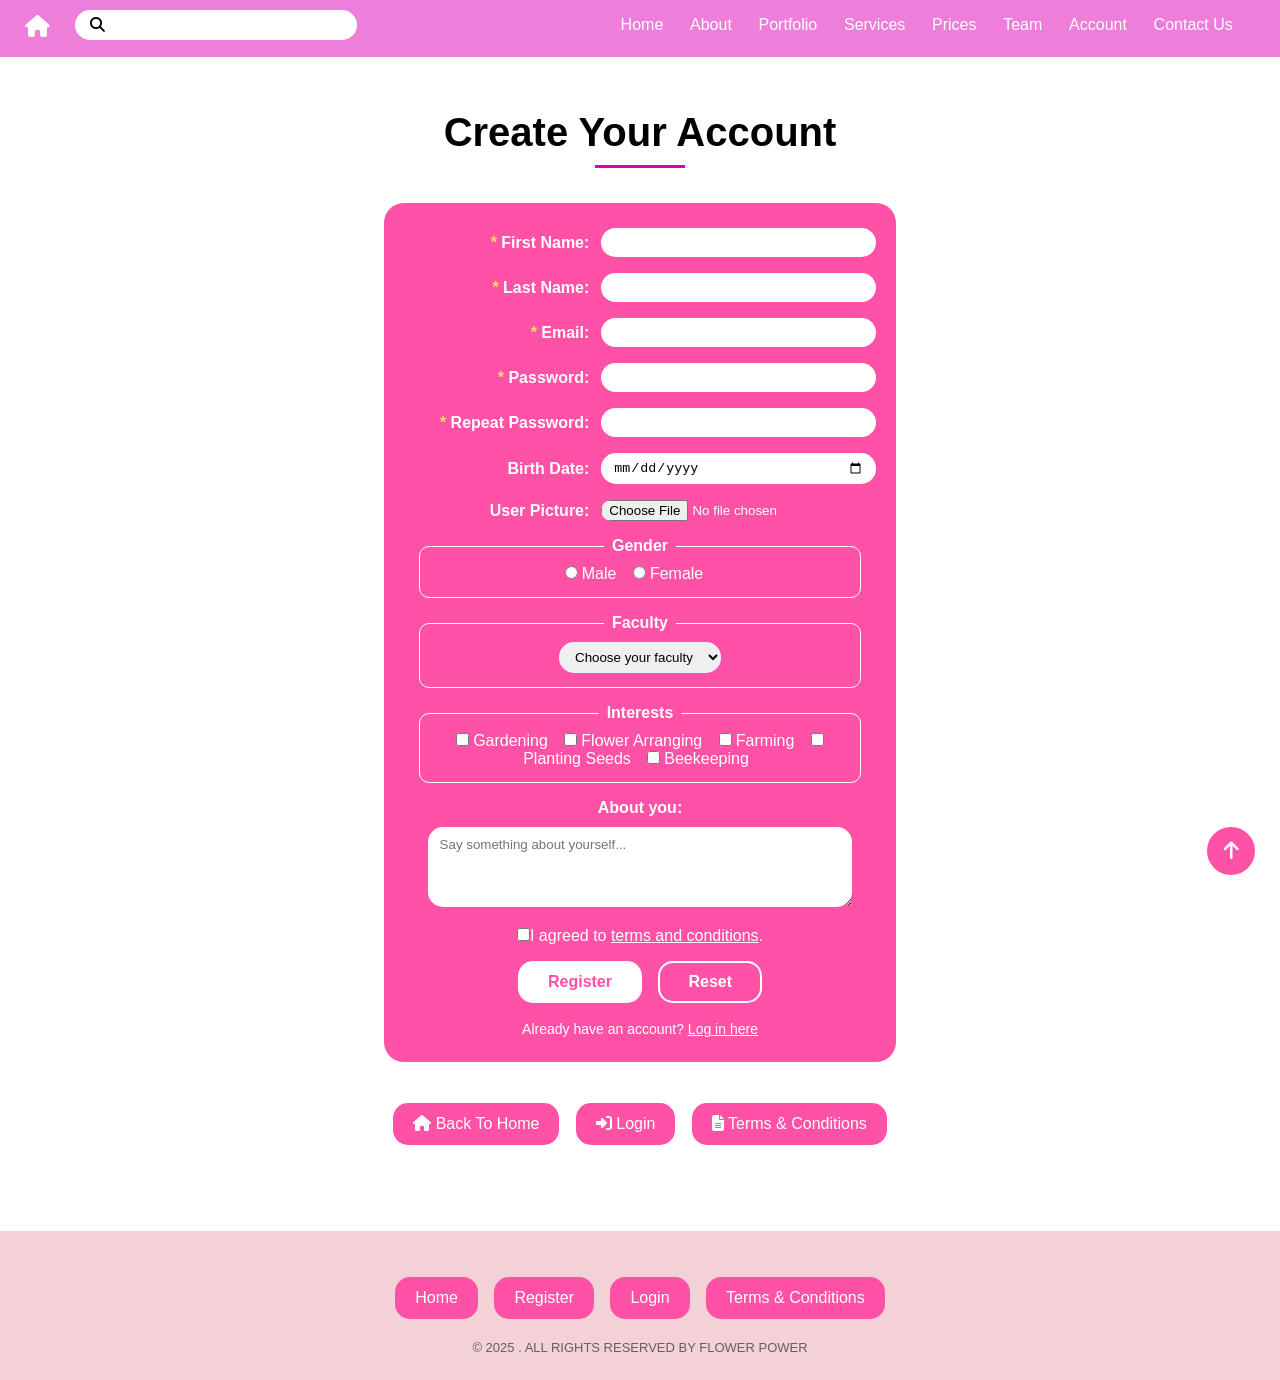
==== Form.html @ 377924e8 "Add files via upload" ====
<!doctype html>
<html lang="en">
  <head>
    <meta charset="UTF-8" />
    <meta name="viewport" content="width=device-width, initial-scale=1" />
    <title>Registration | Flower Power</title>
    <link rel="stylesheet" href="css/style.css" />
    <link rel="stylesheet" href="css/all.css" />
  </head>
  <body>
    <div class="header">
      <a href="index.html#home"><i class="fa-solid fa-house home-icon"></i></a>
      <input type="text" class="search-box" aria-label="search" />
      <i class="fa-solid fa-magnifying-glass search-icon"></i>
      <ul class="links">
        <li><a href="index.html#home">home</a></li>
        <li><a href="index.html#about">about</a></li>
        <li><a href="index.html#featured">portfolio</a></li>
        <li><a href="index.html#offer">services</a></li>
        <li><a href="index.html#pricing">prices</a></li>
        <li><a href="index.html#team">team</a></li>
        <li class="dropdown-point">
          <a href="Form.html">account</a>
          <ul class="dropdown-menu">
            <li><a href="Form.html">register</a></li>
            <li><a href="login.html">login</a></li>
            <li><a href="terms.html">terms &amp; conditions</a></li>
          </ul>
        </li>
        <li><a href="index.html#contact">contact us</a></li>
      </ul>
    </div>
    <div class="page" id="home">
      <div class="page-container">
        <h2 class="title page-title">create your account</h2>
        <p class="underline"></p>
        <form class="reg-form" action="thankyou.html" method="get">
          <input type="hidden" value="30102172402617" name="user-id" />

        <div class="form-row">
          <label for="fname"><span class="required">*</span> First Name:</label>
          <input id="fname" name="fname" type="text" required />
        </div>
        <div class="form-row">
          <label for="lname"><span class="required">*</span> Last Name:</label>
          <input id="lname" name="lname" type="text" required />
        </div>
        <div class="form-row">
          <label for="email"><span class="required">*</span> Email:</label>
          <input id="email" name="email" type="email" required />
        </div>
        <div class="form-row">
          <label for="pass"><span class="required">*</span> Password:</label>
          <input id="pass" name="password" type="password" required />
        </div>
        <div class="form-row">
          <label for="rpass"><span class="required">*</span> Repeat Password:</label>
          <input id="rpass" name="repeat-password" type="password" required />
        </div>
        <div class="form-row">
          <label for="bdate">Birth Date:</label>
          <input id="bdate" name="birth-date" type="date" />
        </div>
        <div class="form-row">
          <label for="pic">User Picture:</label>
          <input id="pic" name="picture" type="file" />
        </div>

          <fieldset>
            <legend>Gender</legend>
            <input type="radio" id="m" name="gender" value="male" /><label for="m">Male</label>
            <input type="radio" id="f" name="gender" value="female" /><label for="f">Female</label>
          </fieldset>

          <fieldset>
            <legend>Faculty</legend>
            <select name="faculty" aria-label="faculty">
              <option value="0" hidden>Choose your faculty</option>
              <option value="1">Roses</option>
              <option value="2">Tulips</option>
              <option value="3">Lilies</option>
              <option value="4">Orchids</option>
              <option value="5">Sunflowers</option>
            </select>
          </fieldset>

          <fieldset>
            <legend>Interests</legend>
            <input id="garden" name="interests" value="gardening" type="checkbox" /><label for="garden">Gardening</label>
            <input id="arr" name="interests" value="flower arranging" type="checkbox" /><label for="arr">Flower Arranging</label>
            <input id="farm" name="interests" value="farming" type="checkbox" /><label for="farm">Farming</label>
            <input id="seeds" name="interests" value="planting seeds" type="checkbox" /><label for="seeds">Planting Seeds</label>
            <input id="bees" name="interests" value="beekeeping" type="checkbox" /><label for="bees">Beekeeping</label>
          </fieldset>

          <label for="ta" class="about-label">About you:</label>
          <textarea name="about" id="ta" placeholder="Say something about yourself..." cols="50" rows="4"></textarea>

          <div class="terms-check">
            <input type="checkbox" id="tc" required /><label for="tc">I agreed to </label><a href="terms.html" target="_blank">terms and conditions</a>.
          </div>

          <div class="form-actions">
            <input type="submit" value="Register" />
            <input type="reset" />
          </div>
          <p class="form-note">Already have an account? <a href="login.html">Log in here</a></p>
        </form>

        <div class="page-nav">
          <a href="index.html" class="btn"><i class="fa-solid fa-house"></i> back to home</a>
          <a href="login.html" class="btn"><i class="fa-solid fa-right-to-bracket"></i> login</a>
          <a href="terms.html" class="btn"><i class="fa-solid fa-file-lines"></i> terms &amp; conditions</a>
        </div>
      </div>
    </div>
    <div class="footer" id="contact">
      <div class="footer-links">
        <a href="index.html" class="btn">home</a>
        <a href="Form.html" class="btn">register</a>
        <a href="login.html" class="btn">login</a>
        <a href="terms.html" class="btn">terms &amp; conditions</a>
      </div>
      <p>&copy; 2025 . all rights reserved by Flower Power</p>
    </div>
    <a href="#home" class="back-to-top" aria-label="Back to top"><i class="fa-solid fa-arrow-up"></i></a>
  </body>
</html>
---- css/style.css ----
html {
  scroll-behavior: smooth;
}

* {
  margin: 0;
  padding: 0;
  box-sizing: border-box;
}

img {
  max-width: 100%;
}

body {
  font-family: "Franklin Gothic Medium", "Arial Narrow", Arial, sans-serif;
}

.header {
  width: 100%;
  min-height: 50px;
  background-color: rgba(220, 0, 183, 0.5);
  position: fixed;
  top: 0;
  left: 0;
  z-index: 25;
  display: flex;
}

.home-icon {
  color: #fff;
  font-size: 22px;
  margin: 15px 25px 20px 25px;
}

.search-box {
  width: 22%;
  height: 30px;
  border-radius: 20px;
  border: 0;
  margin: 10px 0;
  padding-left: 35px;
}

.search-icon {
  position: absolute;
  top: 17px;
  left: 90px;
  font-size: 15px;
}

.search-icon:hover {
  cursor: pointer;
}

.links {
  list-style: none;
  width: 58%;
  margin: 0 25px 0 auto;
  padding: 13px 0 6px 0;
  text-align: right;
}

.links li {
  display: inline-block;
  margin: 0 3% 0 0;
  line-height: 1.5;
}

.links li a {
  color: #fff;
  text-decoration: none;
  text-transform: capitalize;
  position: relative;
  padding-bottom: 7px;
}

.links li a::after {
  position: absolute;
  content: "";
  width: 0;
  height: 2px;
  bottom: 0;
  left: 0;
  background-color: rgb(255, 41, 219);
}

.links li a:hover:after {
  width: 100%;
  transition: 0.5s;
}

.dropdown-point {
  position: relative;
  padding-bottom: 7px;
}

.dropdown-menu {
  position: absolute;
  right: 0;
  width: 175px;
  top: 100%;
  padding: 10px 0;
  background-color: #fff;
  text-align: center;
  border: 1px solid rgb(206, 0, 172);
  border-radius: 10px;
  z-index: 9;
  visibility: hidden;
}

.dropdown-menu li {
  display: block;
  margin: 20px 0;
}

.dropdown-menu li a {
  color: rgb(220, 0, 183);
}

.dropdown-point:hover .dropdown-menu {
  visibility: visible;
}

/* header [finished successfully] */

.home {
  background-image: url(../Assets/spring-hero-background-with-flowers.webp);
  width: 100%;
  min-height: 100vh;
  background-size: cover;
  position: relative;
}

.home-overlay {
  position: absolute;
  width: 100%;
  height: 100%;
  background-color: rgba(0, 0, 0, 0.5);
}

.home-content {
  width: 70%;
  min-width: 300px;
  margin: 0 auto;
  padding: 30vh 0 20vh 0;
  color: #fff;
  text-align: center;
  position: relative;
}

.home-title {
  text-transform: uppercase;
  font-size: 65px;
}

.home-p {
  color: rgb(200, 199, 199);
  font-size: 15px;
  letter-spacing: 2px;
  padding: 12px 0px;
}

.home-btn {
  display: inline-block;
  text-decoration: none;
  font-size: 18px;
  text-transform: capitalize;
  border: 0;
  border-radius: 15px;
  padding: 16px 14px;
  margin: 5px;
}

.home-btn1 {
  background-color: #efefef;
  color: #000;
}

.home-btn2 {
  background-color: rgb(220, 0, 183);
  color: #fff;
}

.home-btn:hover {
  opacity: 0.4;
  cursor: pointer;
}

/* home [finished successfully] */

.welcome {
  width: 100%;
  position: relative;
}

.welcome-container {
  width: 80%;
  min-width: 280px;
  margin: auto;
}

.welcome-parent {
  padding: 80px 0 60px 0;
  text-align: center;
}

.title {
  font-size: 40px;
  text-align: center;
  text-transform: capitalize;
}

.underline {
  width: 90px;
  height: 3px;
  background-color: rgb(220, 0, 183);
  margin: auto;
  margin-top: 10px;
}

.welcome-div {
  display: inline-block;
  vertical-align: top;
  width: 26%;
  min-width: 220px;
  min-height: 220px;
  border: 1px solid rgb(206, 0, 172);
  border-radius: 10px;
  margin: 60px 3% 0 3%;
  padding-bottom: 5px;
  text-align: center;
  position: relative;
}

.welcome-div-icon {
  padding-top: 20px;
  color: rgb(255, 0, 212);
  font-size: 30px;
}

.welcome-div-title {
  text-transform: capitalize;
  padding: 22px 0;
}

.welcome-div-p {
  color: rgb(109, 109, 109);
  padding: 0 15px;
}

.welcome-div-link {
  text-decoration: none;
  text-transform: capitalize;
  color: rgb(230, 0, 192);
  padding: 22px 0;
  display: block;
}

.welcome-div:after {
  position: absolute;
  content: "";
  width: 0;
  height: 0;
  top: 0;
  left: 0;
  background-color: rgb(255, 136, 233);
  opacity: 0;
  border-radius: 10px;
  z-index: -9;
}

.welcome-div:hover::after {
  width: 100%;
  height: 100%;
  opacity: 0.7;
  transition: 0.5s;
}

.welcome-div:hover .welcome-div-icon {
  color: rgb(205, 0, 119);
}

.welcome-div:hover .welcome-div-title {
  color: #fff;
}

.welcome-div:hover .welcome-div-p {
  color: black;
}

/* welcome [finished successfully] */

.featured {
  width: 100%;
  background-color: rgb(250, 230, 233);
}

.featured-div {
  padding: 80px 0 60px 0;
}

.featured-container {
  width: 65%;
  min-width: 260px;
  margin: auto;
  text-align: center;
}

.featured-container1 {
  margin-top: 50px;
}

.featured-container2 {
  margin-top: 30px;
}

.featured-img-container {
  display: inline-block;
  vertical-align: top;
  width: 28%;
  min-width: 200px;
  margin: 0 1.5% 20px 1.5%;
  position: relative;
}

.featured-img {
  display: block;
  width: 100%;
  height: auto;
}

.featured-img-overlay {
  width: 100%;
  height: 100%;
  top: 0;
  left: 0;
  background-color: rgba(0, 0, 0, 0.5);
  position: absolute;
  text-align: center;
  visibility: hidden;
  transition: 0.1s;
  z-index: 3;
}

.featured-img-container:hover .featured-img-overlay {
  visibility: visible;
}

.featured-cat {
  font-size: 30px;
  text-transform: uppercase;
  padding: 30px 0 20px 0;
  color: rgb(194, 185, 185);
}

.featured-p {
  color: #fff;
}

.featured-icon1,
.featured-icon2 {
  font-size: 20px;
  background-color: #fff;
  margin-top: 30px;
  padding: 6px 10px 4px 10px;
  border-radius: 6px;
  display: inline-block;
}
.featured-icons a {
  color: rgb(136, 133, 133);
}

/* featured [finished successfully] */

.offer {
  width: 100%;
}

.offer-main {
  padding: 80px 0;
}

.offer-container {
  width: 78%;
  min-width: 290px;
  margin: auto;
}

.offer-parent {
  text-align: center;
}

.offer-container1 {
  margin-top: 20px;
}

.offer-container2 {
  margin-top: 30px;
}

.offer-div {
  display: inline-block;
  vertical-align: top;
  width: 29%;
  min-width: 250px;
  min-height: 200px;
  border: 1px solid rgb(206, 0, 172);
  border-radius: 10px;
  margin: 25px 1.5% 0px 1.5%;
  padding-bottom: 15px;
  text-align: left;
  position: relative;
  overflow: hidden;
}

.offer-div > a {
  float: left;
  width: 18%;
}

.offer-div-icon {
  padding: 20px 0 0 10px;
  color: rgb(255, 0, 212);
  font-size: 30px;
}

.offer-div-icon6 {
  margin-left: -4px;
}

.offer-details {
  width: 80%;
  float: right;
  margin-right: 2%;
}

.offer-div-title {
  text-transform: capitalize;
  display: inline-block;
  padding-top: 20px;
}

.offer-div-p {
  padding-top: 10px;
  padding-right: 10px;
  color: rgb(109, 109, 109);
}

.offer-div:after {
  position: absolute;
  content: "";
  width: 0;
  height: 0;
  top: 0;
  left: 0;
  background-color: rgb(255, 145, 235);
  opacity: 0;
  border-radius: 10px;
  z-index: -9;
}

.offer-div:hover::after {
  width: 100%;
  height: 100%;
  opacity: 0.7;
  transition: 0.5s;
}

.offer-div:hover .offer-div-icon {
  color: rgb(205, 0, 119);
}

.offer-div:hover .offer-div-title {
  color: rgb(214, 0, 150);
}

.offer-div:hover .offer-div-p {
  color: black;
}

/* offer [finished successfully] */

.choose {
  width: 100%;
  padding-bottom: 60px;
}

.choose-container {
  width: 70%;
  min-width: 280px;
  margin: auto;
}

.choose-div {
  padding-top: 40px;
  width: 49%;
  min-width: 260px;
  display: inline-block;
  vertical-align: top;
}

.choose-div-p1,
.choose-div-p2 {
  color: rgb(168, 164, 164);
}

.choose-title {
  text-align: left;
}

.choose-underline {
  margin-left: 90px;
}

.choose-div-p1 {
  padding-top: 40px;
}

.choose-div-p2 {
  padding-bottom: 40px;
}

.tick-icon {
  color: rgb(255, 0, 212);
  padding-right: 8px;
}

.advantages li {
  list-style: none;
  padding-bottom: 35px;
  color: rgb(132, 129, 132);
}

.choose-image {
  display: block;
  margin: 0 auto;
  max-width: 100%;
  height: auto;
}

.switch-parent {
  width: 100%;
  overflow: auto;
}

.switch-container-div {
  width: 81px;
  margin: auto;
}

.switch {
  width: 15px;
  height: 15px;
  border-radius: 50%;
  background-color: rgb(172, 172, 176);
  float: right;
  margin-top: 10px;
}

.switch1 {
  margin-right: 3px;
}

.switch2 {
  margin: 10px 15px 0 15px;
}

.switch3 {
  background-color: rgb(255, 89, 224);
}

.switch1:hover,
.switch2:hover {
  background-color: rgb(255, 89, 224);
  transition: 0.1s;
}

.switch-container-div:hover .switch3 {
  background-color: rgb(172, 172, 176);
}

.switch-parent .switch3:hover {
  background-color: rgb(255, 89, 224);
}

/* choose [finished successfully] */

.achievements {
  width: 100%;
  position: relative;
}

.achievements-image {
  width: 100%;
  background-image: url(../Assets/flower\ background.jpg);
  background-size: cover;
  background-attachment: fixed;
  position: relative;
}

.achievements-overlay {
  position: relative;
  width: 100%;
  padding: 90px 0;
  background-color: rgba(0, 0, 0, 0.5);
}

.achievements-container {
  width: 80%;
  min-width: 280px;
  margin: auto;
  text-align: center;
  position: relative;
}

.achievement {
  display: inline-block;
  vertical-align: top;
  width: 24%;
  min-width: 130px;
  padding: 10px 0;
  text-align: center;
  color: #fff;
}

.achievement-icon {
  font-size: 40px;
  color: rgb(255, 89, 224);
  padding-bottom: 15px;
}

.achievement-number {
  font-size: 18px;
}

/* achievements [finished successfully] */

.pricing {
  width: 75%;
  min-width: 260px;
  margin: auto;
  padding: 80px 0 60px 0;
}

.pricing-parent {
  text-align: center;
}

.pricing-div {
  display: inline-block;
  vertical-align: top;
  width: 28%;
  min-width: 230px;
  min-height: 380px;
  border: 1px solid rgb(206, 0, 172);
  border-radius: 10px;
  margin: 40px 2% 0 2%;
  padding-bottom: 25px;
  text-align: center;
  position: relative;
}

.pricing-div-title {
  text-transform: uppercase;
  font-size: 16px;
  padding: 35px 0 20px 0;
}

.price-circle {
  width: 100px;
  height: 100px;
  border-radius: 50%;
  border: 2px solid rgb(255, 89, 224);
  margin: auto;
  position: relative;
}

.price-centering {
  width: 100%;
  display: inline;
  position: absolute;
  top: 50%;
  left: 50%;
  transform: translate(-50%, -50%);
}

.price-circle h2 {
  font-size: 35px;
}

.price-circle p {
  font-size: 14px;
  text-transform: uppercase;
}

.pricing-div-p {
  text-transform: capitalize;
}

.pricing-div-p1 {
  padding: 30px 0 20px 0;
}

.pricing-div-p3 {
  padding: 20px 0;
}

.purchase-btn {
  text-decoration: none;
  text-transform: capitalize;
  border: 1px solid rgb(214, 0, 150);
  padding: 5px 37px;
  border-radius: 10px;
  margin: auto;
  cursor: pointer;
  margin-top: 5px;
}

.pricing-div:after {
  position: absolute;
  content: "";
  width: 100%;
  height: 0;
  top: 0;
  left: 0;
  background-color: rgb(255, 145, 235);
  opacity: 0.5;
  transition: 0.5s;
  border-radius: 10px;
  z-index: -9;
}

.pricing-div:hover::after {
  width: 100%;
  height: 100%;
  opacity: 0.7;
  transition: 0.5s;
}

.pricing-div:hover .pricing-div-title {
  color: rgb(214, 0, 150);
}

.pricing-div:hover .price-circle {
  border: 2px solid rgb(214, 0, 150);
}

/* pricing [finished successfully] */

.about {
  width: 100%;
  position: relative;
}

.about-image {
  width: 100%;
  background-image: url(../Assets/flower\ background2.jpg);
  background-size: cover;
  background-attachment: fixed;
  position: relative;
}

.about-overlay {
  position: relative;
  width: 100%;
  padding: 80px 0;
  background-color: rgba(0, 0, 0, 0.5);
}

.about-container {
  width: 70%;
  min-width: 280px;
  margin: auto;
  position: relative;
}

.about-member {
  display: inline-block;
  vertical-align: top;
  width: 44%;
  min-width: 260px;
  margin: 15px 2.5%;
  overflow: hidden;
}

.about-member img {
  border-radius: 50%;
  float: left;
}

.about-name,
.about-position {
  text-transform: capitalize;
  margin-left: 100px;
}

.about-name {
  font-size: 30px;
  margin-top: 10px;
  color: #fff;
}

.about-position {
  font-size: 20px;
  margin-top: 5px;
  color: rgb(252, 138, 216);
}

.about-details {
  color: #fff;
  margin-top: 20px;
  line-height: 1.3;
}

/* about [finished successfully] */

.team {
  width: 100%;
  padding: 80px 0 40px 0;
}

.team-container {
  width: 80%;
  min-width: 270px;
  margin: auto;
}

.team-parent {
  padding-top: 50px;
  text-align: center;
}

.team-item {
  display: inline-block;
  vertical-align: top;
  width: 28%;
  min-width: 240px;
  margin: 0 2% 20px 2%;
  background-color: rgb(250, 230, 233);
  text-align: center;
  padding: 18px 14px;
  border-radius: 10px;
  position: relative;
}

.team-img {
  width: 86%;
  margin: auto;
  position: relative;
}

.team-img img {
  display: block;
  width: 100%;
  height: auto;
}

.team-name {
  text-transform: capitalize;
  padding-top: 15px;
}

.team-position {
  text-transform: uppercase;
  padding-top: 20px;
  color: rgb(89, 86, 86);
}

.team-icons {
  position: absolute;
  width: 100%;
  height: 100%;
  top: 0;
  left: 0;
  background-color: rgba(0, 0, 0, 0.5);
  visibility: hidden;
}

.team-icons a {
  display: block;
  width: 40px;
  height: 40px;
  margin-left: auto;
  color: #fff;
  background-color: rgba(250, 151, 220, 0.4);
}

.team-icons a i {
  line-height: 40px;
}

.team-item:hover .team-icons {
  visibility: visible;
  z-index: 6;
}

.team-item:hover .team-icons {
  background-color: rgba(255, 145, 235, 0.4);
}

.team-item::after {
  position: absolute;
  content: "";
  width: 100%;
  height: 0;
  top: 0;
  left: 0;
  background-color: rgba(255, 145, 235, 0.6);
  opacity: 0.5;
  transition: 0.5s;
  border-radius: 10px;
  z-index: 5;
}

.team-item:hover::after {
  width: 100%;
  height: 100%;
  opacity: 0.5;
  transition: 0.5s;
}

.team-item:hover .team-name {
  color: rgb(236, 46, 176);
}

.team-item:hover .team-position {
  color: rgb(204, 15, 144);
}

/* team [finished successfully] */

.news {
  width: 80%;
  min-width: 280px;
  margin: auto;
  padding: 60px 0 40px 0;
}

.news-parent {
  text-align: center;
}

.news-div {
  display: inline-block;
  vertical-align: top;
  width: 28%;
  min-width: 250px;
  min-height: 420px;
  border: 1px solid rgb(206, 0, 172);
  border-radius: 10px;
  margin: 40px 2% 0 2%;
  text-align: center;
  position: relative;
  padding: 20px 10px 0 10px;
}

.news-div img {
  width: 85%;
  min-height: 200px;
  border-radius: 15px;
}

.news-details {
  padding: 20px 0;
  margin: auto;
  text-align: center;
}

.news-details span,
.news-details h2 {
  text-transform: capitalize;
}

.news-span1,
.news-span2 {
  margin-right: 15px;
}

.news-icon {
  color: rgb(255, 70, 224);
}

.news-details a {
  text-decoration: none;
}

.news-details h2 {
  font-size: 18px;
  padding: 15px 0 20px 0;
}

.news-details p {
  padding: 0 3px 20px 3px;
  color: rgb(92, 88, 92);
}

.news-more {
  text-decoration: none;
  color: rgb(233, 56, 177);
}

.news-div:after {
  position: absolute;
  content: "";
  width: 100%;
  height: 0;
  top: 0;
  left: 0;
  background-color: rgb(255, 145, 235);
  opacity: 0.5;
  transition: 0.5s;
  border-radius: 10px;
  z-index: -9;
}

.news-div:hover::after {
  width: 100%;
  height: 100%;
  opacity: 0.5;
  transition: 0.5s;
}

.news-div:hover .news-details h2 {
  color: rgb(184, 7, 131);
}

.news-div:hover .news-details span {
  color: rgb(214, 0, 150);
}

.news-div:hover .news-details p {
  color: rgb(214, 0, 150);
}

/* news [finished successfully] */

.footer {
  width: 100%;
  background-color: rgb(243, 209, 214);
  padding: 40px 10px 25px 10px;
  margin-top: 30px;
  text-align: center;
}

.footer img {
  height: auto;
  border-radius: 10px;
  margin-bottom: 22px;
}

.footer-icons ul {
  list-style: none;
}

.footer-icons ul a li {
  width: 55px;
  height: 55px;
  border-radius: 50%;
  font-size: 30px;
  background-color: rgb(248, 152, 198);
  display: inline-block;
  padding-top: 12px;
  margin-bottom: 10px;
  position: relative;
}

.footer-icons ul a {
  color: #fff;
  text-decoration: none;
}

.footer p {
  font-size: 13px;
  text-transform: uppercase;
  color: rgb(98, 96, 98);
  margin-top: 12px;
}

.footer-icons ul a li:hover {
  background-color: rgb(255, 81, 165);
  transition: 0.5s;
}

/* footer [finished successfully] */

/* ---------- shared buttons ---------- */

.btn {
  display: inline-block;
  background-color: rgb(255, 81, 165);
  color: #fff;
  text-decoration: none;
  text-transform: capitalize;
  font-size: 16px;
  border: 0;
  border-radius: 15px;
  padding: 12px 20px;
  margin: 6px;
  cursor: pointer;
}

.btn:hover {
  opacity: 0.6;
  transition: 0.3s;
}

/* ---------- compare table ---------- */

.compare {
  width: 100%;
  background-color: rgb(250, 230, 233);
  padding: 80px 0 60px 0;
}

.compare-parent {
  width: 75%;
  min-width: 280px;
  margin: auto;
  text-align: center;
}

.table-scroll {
  overflow: auto;
  margin-top: 40px;
}

.compare-table {
  width: 100%;
  min-width: 560px;
  background-color: #fff;
  border-collapse: collapse;
  text-align: center;
}

.compare-table caption {
  caption-side: top;
  padding-bottom: 15px;
  color: rgb(109, 109, 109);
  font-size: 18px;
}

.compare-table th,
.compare-table td {
  border: 1px solid rgb(240, 70, 150);
  padding: 14px 10px;
}

.compare-table thead th,
.compare-table tfoot th,
.compare-table tfoot td {
  background-color: rgb(255, 81, 165);
  color: #fff;
  text-transform: uppercase;
}

.compare-table tbody th {
  background-color: rgb(255, 190, 220);
  text-transform: capitalize;
}

.compare-table tbody td:first-of-type {
  text-align: left;
  text-transform: capitalize;
}

.compare-table tbody tr:hover td {
  background-color: rgb(250, 230, 233);
}

.compare-table tfoot td {
  font-size: 22px;
}

.yes {
  color: rgb(0, 150, 60);
}

.no {
  color: rgb(170, 170, 170);
}

.compare-btn {
  margin-top: 30px;
}

/* ---------- inner pages (form, login, terms, thank you) ---------- */

.page {
  min-height: 100vh;
  padding: 110px 0 50px 0;
}

.page-container {
  width: 80%;
  min-width: 300px;
  margin: auto;
}

.page-nav {
  margin-top: 35px;
  text-align: center;
}

/* ---------- registration / login form ---------- */

.reg-form {
  width: 50%;
  min-width: 320px;
  background-color: rgb(255, 81, 165);
  color: #fff;
  margin: 35px auto 0 auto;
  padding: 25px 20px;
  border-radius: 20px;
  text-align: center;
}

.form-row {
  display: flex;
  flex-wrap: wrap;
  align-items: center;
  margin-bottom: 16px;
  text-align: left;
}

.form-row label {
  flex: 1 1 150px;
  padding-right: 12px;
  text-align: right;
  font-weight: bold;
}

.form-row input {
  flex: 2 1 180px;
  max-width: 100%;
  padding: 7px 12px;
  border: 0;
  border-radius: 15px;
  background-color: #fff;
}

.form-row input[type="file"] {
  color: #fff;
  background-color: transparent;
  padding: 0;
}

.required {
  color: rgb(255, 224, 102);
  font-weight: bold;
}

.reg-form fieldset {
  margin: 0 15px 16px 15px;
  padding: 10px 12px 14px 12px;
  border: 1px solid #fff;
  border-radius: 10px;
}

.reg-form legend {
  padding: 0 8px;
  font-weight: bold;
}

.reg-form fieldset label {
  margin: 0 12px 0 4px;
}

.reg-form select {
  padding: 7px 12px;
  border: 0;
  border-radius: 15px;
}

.about-label {
  display: block;
  margin-bottom: 10px;
  font-weight: bold;
}

.reg-form textarea {
  width: 90%;
  padding: 10px 12px;
  border: 0;
  border-radius: 15px;
  resize: vertical;
  font-family: inherit;
}

.terms-check {
  margin: 16px 0;
}

.reg-form a {
  color: #fff;
}

.form-actions {
  margin-top: 8px;
}

.form-actions input {
  font-size: 16px;
  font-weight: bold;
  border-radius: 15px;
  padding: 10px 28px;
  margin: 0 6px;
  cursor: pointer;
}

.form-actions input[type="submit"] {
  background-color: #fff;
  color: rgb(255, 81, 165);
  border: 2px solid #fff;
}

.form-actions input[type="reset"] {
  background-color: transparent;
  color: #fff;
  border: 2px solid #fff;
}

.form-actions input:hover {
  opacity: 0.6;
  transition: 0.3s;
}

.form-note {
  margin-top: 18px;
  font-size: 14px;
}

/* ---------- terms and conditions ---------- */

.terms {
  max-width: 900px;
}

.terms-date {
  margin-top: 20px;
  text-align: center;
  color: rgb(109, 109, 109);
}

.toc {
  margin: 25px 0 35px 0;
  text-align: center;
}

.toc-btn {
  font-size: 14px;
  padding: 8px 14px;
  text-transform: none;
}

.terms-section {
  border-left: 4px solid rgb(255, 81, 165);
  background-color: rgb(250, 230, 233);
  border-radius: 10px;
  margin-bottom: 20px;
  padding: 18px 22px;
}

.terms-section h3 {
  color: rgb(200, 30, 115);
  margin-bottom: 10px;
}

.terms-section p {
  color: rgb(70, 68, 70);
  line-height: 1.6;
}

/* ---------- thank you ---------- */

.thanks {
  text-align: center;
  padding-top: 40px;
}

.thanks-icon {
  font-size: 60px;
  color: rgb(255, 81, 165);
  margin-bottom: 20px;
}

.thanks-p {
  margin-top: 25px;
  color: rgb(109, 109, 109);
}

/* ---------- footer links + back to top ---------- */

.footer-links {
  margin-bottom: 15px;
}

.back-to-top {
  display: flex;
  align-items: center;
  justify-content: center;
  text-decoration: none;
  position: fixed;
  right: 25px;
  bottom: 25px;
  width: 48px;
  height: 48px;
  border: 0;
  border-radius: 50%;
  background-color: rgb(255, 81, 165);
  color: #fff;
  font-size: 20px;
  cursor: pointer;
  z-index: 30;
  transition: 0.4s;
}

.back-to-top:hover {
  background-color: rgb(255, 125, 190);
}
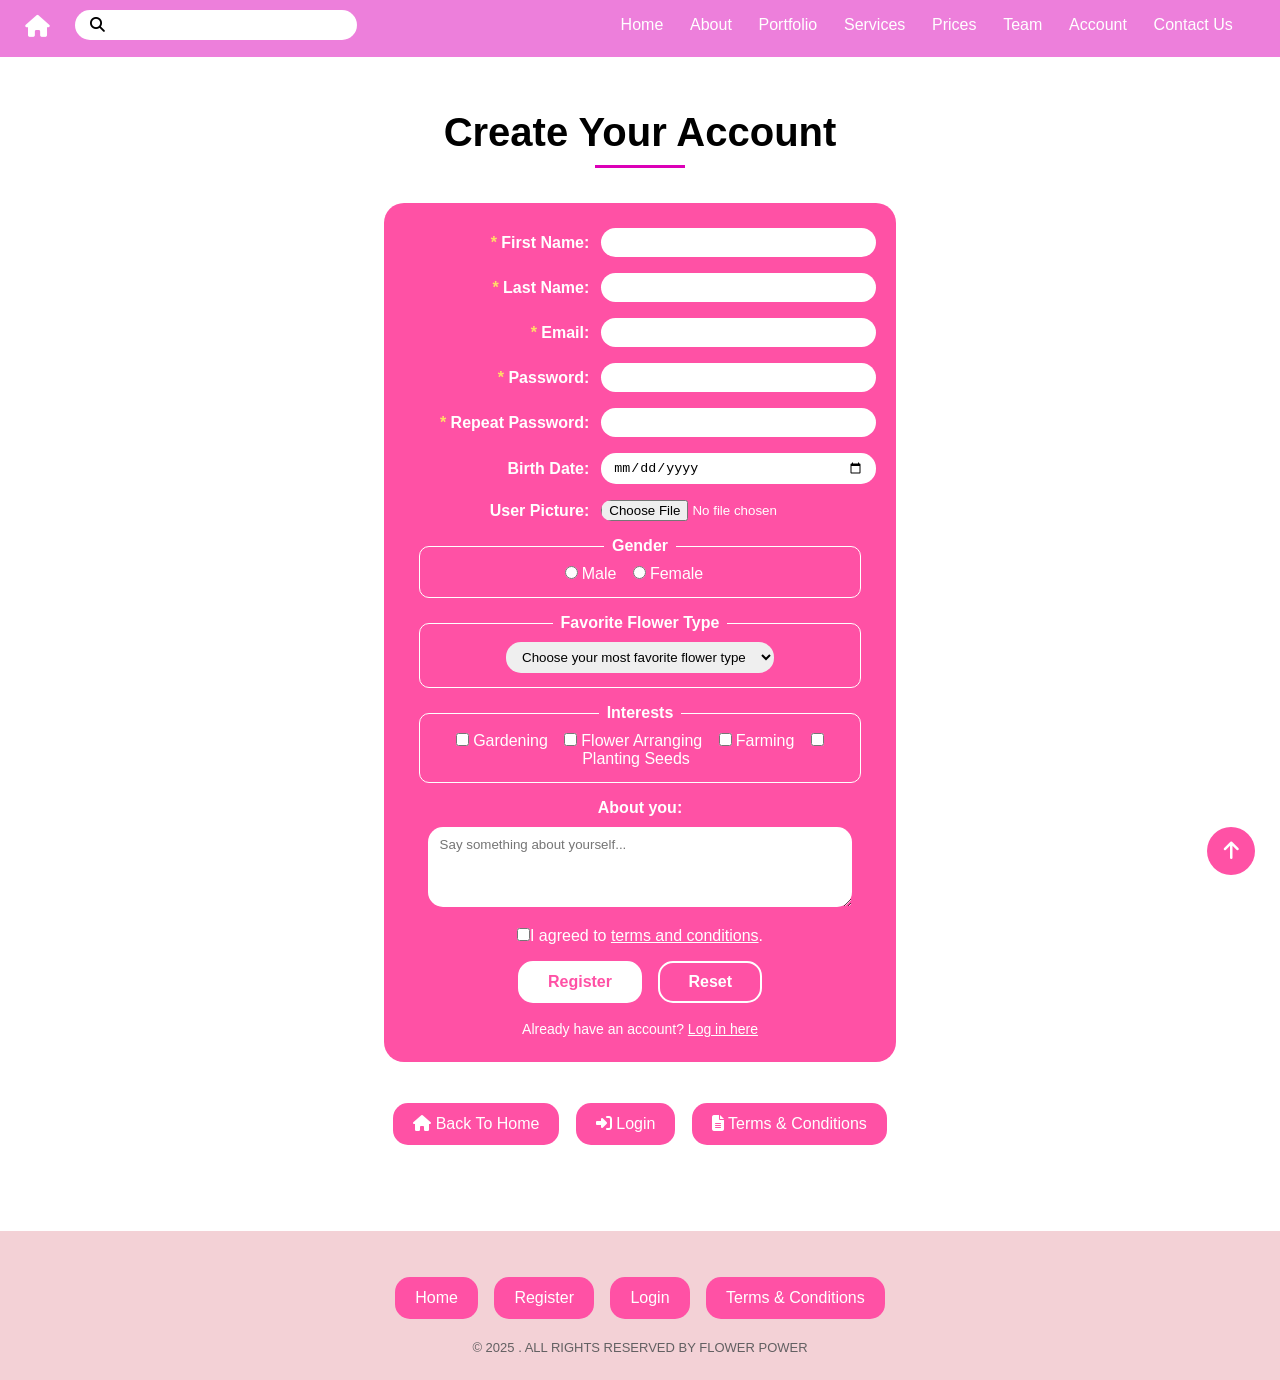
==== commit 9b0a7065: "Add files via upload" ====
--- a/Form.html
+++ b/Form.html
@@ -37,45 +37,57 @@
         <form class="reg-form" action="thankyou.html" method="get">
           <input type="hidden" value="30102172402617" name="user-id" />
 
-        <div class="form-row">
-          <label for="fname"><span class="required">*</span> First Name:</label>
-          <input id="fname" name="fname" type="text" required />
-        </div>
-        <div class="form-row">
-          <label for="lname"><span class="required">*</span> Last Name:</label>
-          <input id="lname" name="lname" type="text" required />
-        </div>
-        <div class="form-row">
-          <label for="email"><span class="required">*</span> Email:</label>
-          <input id="email" name="email" type="email" required />
-        </div>
-        <div class="form-row">
-          <label for="pass"><span class="required">*</span> Password:</label>
-          <input id="pass" name="password" type="password" required />
-        </div>
-        <div class="form-row">
-          <label for="rpass"><span class="required">*</span> Repeat Password:</label>
-          <input id="rpass" name="repeat-password" type="password" required />
-        </div>
-        <div class="form-row">
-          <label for="bdate">Birth Date:</label>
-          <input id="bdate" name="birth-date" type="date" />
-        </div>
-        <div class="form-row">
-          <label for="pic">User Picture:</label>
-          <input id="pic" name="picture" type="file" />
-        </div>
+          <div class="form-row">
+            <label for="fname"
+              ><span class="required">*</span> First Name:</label
+            >
+            <input id="fname" name="fname" type="text" required />
+          </div>
+          <div class="form-row">
+            <label for="lname"
+              ><span class="required">*</span> Last Name:</label
+            >
+            <input id="lname" name="lname" type="text" required />
+          </div>
+          <div class="form-row">
+            <label for="email"><span class="required">*</span> Email:</label>
+            <input id="email" name="email" type="email" required />
+          </div>
+          <div class="form-row">
+            <label for="pass"><span class="required">*</span> Password:</label>
+            <input id="pass" name="password" type="password" required />
+          </div>
+          <div class="form-row">
+            <label for="rpass"
+              ><span class="required">*</span> Repeat Password:</label
+            >
+            <input id="rpass" name="repeat-password" type="password" required />
+          </div>
+          <div class="form-row">
+            <label for="bdate">Birth Date:</label>
+            <input id="bdate" name="birth-date" type="date" />
+          </div>
+          <div class="form-row">
+            <label for="pic">User Picture:</label>
+            <input id="pic" name="picture" type="file" />
+          </div>
 
           <fieldset>
             <legend>Gender</legend>
-            <input type="radio" id="m" name="gender" value="male" /><label for="m">Male</label>
-            <input type="radio" id="f" name="gender" value="female" /><label for="f">Female</label>
+            <input type="radio" id="m" name="gender" value="male" /><label
+              for="m"
+              >Male</label
+            >
+            <input type="radio" id="f" name="gender" value="female" /><label
+              for="f"
+              >Female</label
+            >
           </fieldset>
 
           <fieldset>
-            <legend>Faculty</legend>
+            <legend>Favorite Flower Type</legend>
             <select name="faculty" aria-label="faculty">
-              <option value="0" hidden>Choose your faculty</option>
+              <option value="0" hidden>Choose your most favorite flower type</option>
               <option value="1">Roses</option>
               <option value="2">Tulips</option>
               <option value="3">Lilies</option>
@@ -86,31 +98,66 @@
 
           <fieldset>
             <legend>Interests</legend>
-            <input id="garden" name="interests" value="gardening" type="checkbox" /><label for="garden">Gardening</label>
-            <input id="arr" name="interests" value="flower arranging" type="checkbox" /><label for="arr">Flower Arranging</label>
-            <input id="farm" name="interests" value="farming" type="checkbox" /><label for="farm">Farming</label>
-            <input id="seeds" name="interests" value="planting seeds" type="checkbox" /><label for="seeds">Planting Seeds</label>
-            <input id="bees" name="interests" value="beekeeping" type="checkbox" /><label for="bees">Beekeeping</label>
+            <input
+              id="garden"
+              name="interests"
+              value="gardening"
+              type="checkbox"
+            /><label for="garden">Gardening</label>
+            <input
+              id="arr"
+              name="interests"
+              value="flower arranging"
+              type="checkbox"
+            /><label for="arr">Flower Arranging</label>
+            <input
+              id="farm"
+              name="interests"
+              value="farming"
+              type="checkbox"
+            /><label for="farm">Farming</label>
+            <input
+              id="seeds"
+              name="interests"
+              value="planting seeds"
+              type="checkbox"
+            /><label for="seeds">Planting Seeds</label>
           </fieldset>
 
           <label for="ta" class="about-label">About you:</label>
-          <textarea name="about" id="ta" placeholder="Say something about yourself..." cols="50" rows="4"></textarea>
+          <textarea
+            name="about"
+            id="ta"
+            placeholder="Say something about yourself..."
+            cols="50"
+            rows="4"
+          ></textarea>
 
           <div class="terms-check">
-            <input type="checkbox" id="tc" required /><label for="tc">I agreed to </label><a href="terms.html" target="_blank">terms and conditions</a>.
+            <input type="checkbox" id="tc" required /><label for="tc"
+              >I agreed to </label
+            ><a href="terms.html" target="_blank">terms and conditions</a>.
           </div>
 
           <div class="form-actions">
             <input type="submit" value="Register" />
             <input type="reset" />
           </div>
-          <p class="form-note">Already have an account? <a href="login.html">Log in here</a></p>
+          <p class="form-note">
+            Already have an account? <a href="login.html">Log in here</a>
+          </p>
         </form>
 
         <div class="page-nav">
-          <a href="index.html" class="btn"><i class="fa-solid fa-house"></i> back to home</a>
-          <a href="login.html" class="btn"><i class="fa-solid fa-right-to-bracket"></i> login</a>
-          <a href="terms.html" class="btn"><i class="fa-solid fa-file-lines"></i> terms &amp; conditions</a>
+          <a href="index.html" class="btn"
+            ><i class="fa-solid fa-house"></i> back to home</a
+          >
+          <a href="login.html" class="btn"
+            ><i class="fa-solid fa-right-to-bracket"></i> login</a
+          >
+          <a href="terms.html" class="btn"
+            ><i class="fa-solid fa-file-lines"></i> terms &amp; conditions</a
+          >
         </div>
       </div>
     </div>
@@ -123,6 +170,8 @@
       </div>
       <p>&copy; 2025 . all rights reserved by Flower Power</p>
     </div>
-    <a href="#home" class="back-to-top" aria-label="Back to top"><i class="fa-solid fa-arrow-up"></i></a>
+    <a href="#home" class="back-to-top" aria-label="Back to top"
+      ><i class="fa-solid fa-arrow-up"></i
+    ></a>
   </body>
 </html>
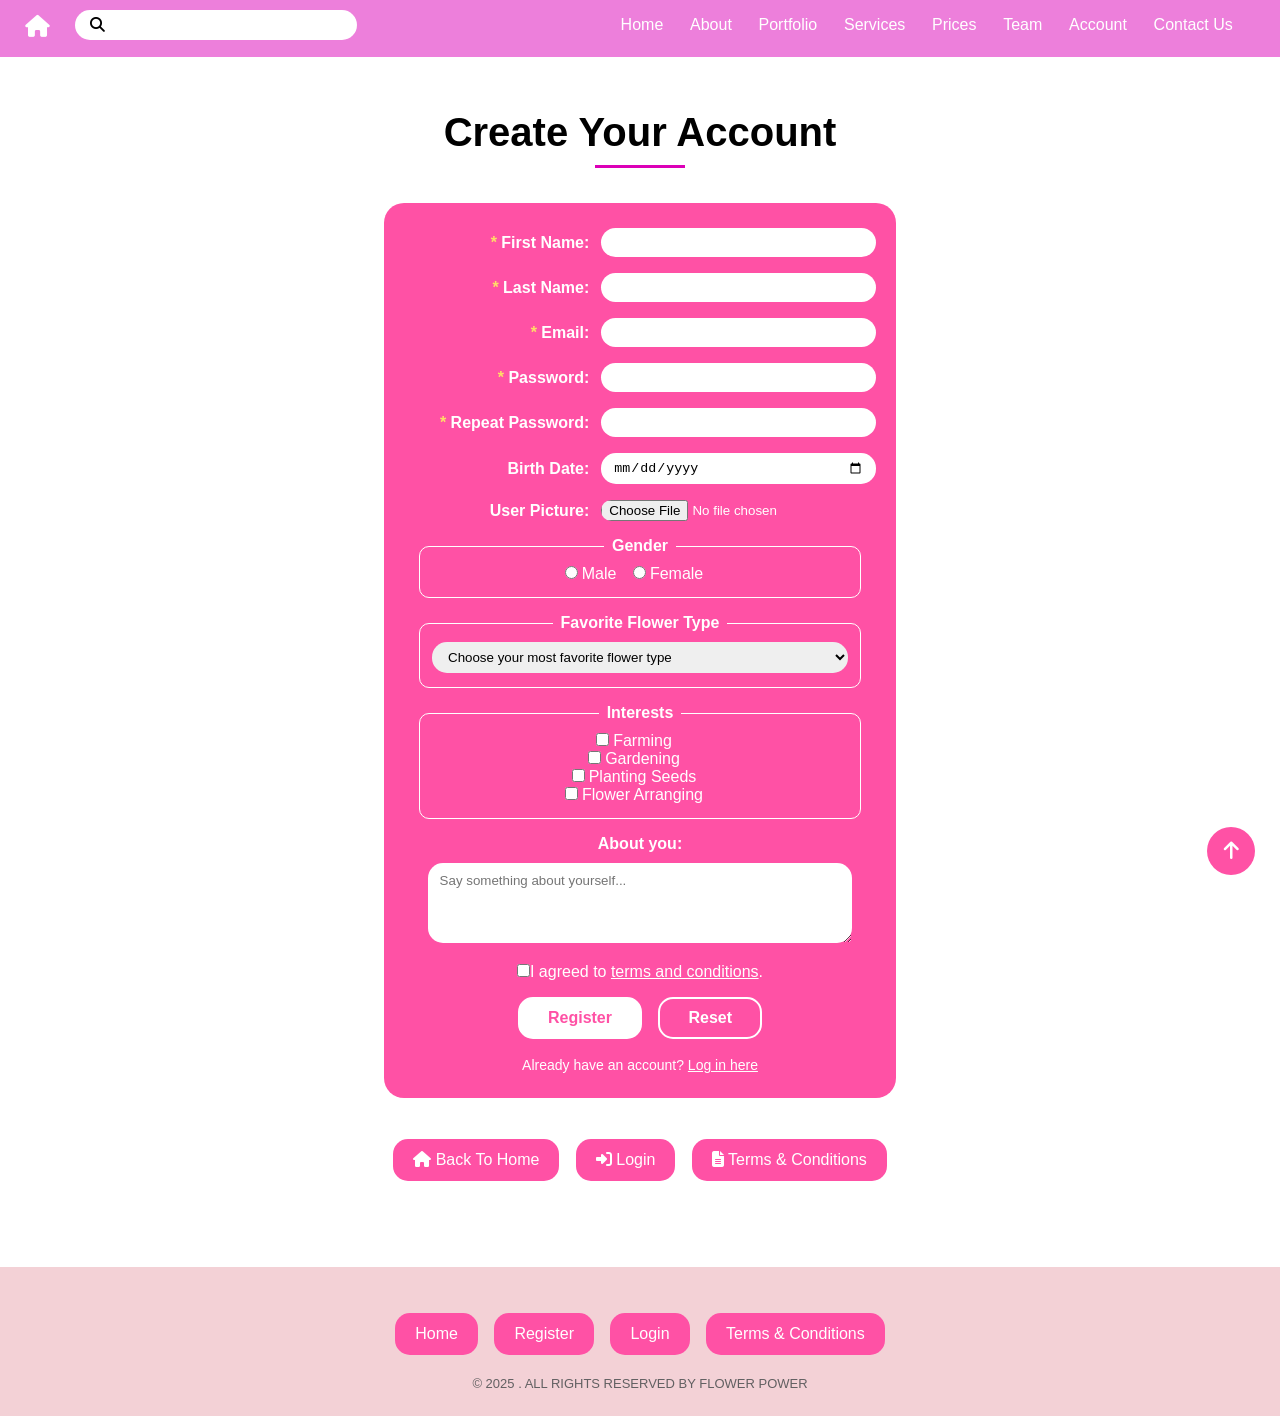
==== commit d7e45df1: "Add files via upload" ====
--- a/Form.html
+++ b/Form.html
@@ -35,7 +35,7 @@
         <h2 class="title page-title">create your account</h2>
         <p class="underline"></p>
         <form class="reg-form" action="thankyou.html" method="get">
-          <input type="hidden" value="30102172402617" name="user-id" />
+          <input type="hidden" value="0982782917289" name="user-id" />
 
           <div class="form-row">
             <label for="fname"
@@ -84,10 +84,16 @@
             >
           </fieldset>
 
-          <fieldset>
+          <fieldset class="flower-fieldset">
             <legend>Favorite Flower Type</legend>
-            <select name="faculty" aria-label="faculty">
-              <option value="0" hidden>Choose your most favorite flower type</option>
+            <select
+              class="flower-select"
+              name="flower-select"
+              aria-label="flower-select"
+            >
+              <option value="0" hidden>
+                Choose your most favorite flower type
+              </option>
               <option value="1">Roses</option>
               <option value="2">Tulips</option>
               <option value="3">Lilies</option>
@@ -99,29 +105,29 @@
           <fieldset>
             <legend>Interests</legend>
             <input
+              id="farm"
+              name="interests"
+              value="farming"
+              type="checkbox"
+            /><label for="farm">Farming</label><br />
+            <input
               id="garden"
               name="interests"
               value="gardening"
               type="checkbox"
-            /><label for="garden">Gardening</label>
+            /><label for="garden">Gardening</label><br />
+            <input
+              id="seeds"
+              name="interests"
+              value="planting seeds"
+              type="checkbox"
+            /><label for="seeds">Planting Seeds</label><br />
             <input
               id="arr"
               name="interests"
               value="flower arranging"
               type="checkbox"
-            /><label for="arr">Flower Arranging</label>
-            <input
-              id="farm"
-              name="interests"
-              value="farming"
-              type="checkbox"
-            /><label for="farm">Farming</label>
-            <input
-              id="seeds"
-              name="interests"
-              value="planting seeds"
-              type="checkbox"
-            /><label for="seeds">Planting Seeds</label>
+            /><label for="arr">Flower Arranging</label><br />
           </fieldset>
 
           <label for="ta" class="about-label">About you:</label>
--- a/css/style.css
+++ b/css/style.css
@@ -1,3 +1,5 @@
+/* ---------- general ---------- */
+
 html {
   scroll-behavior: smooth;
 }
@@ -15,6 +17,8 @@
 body {
   font-family: "Franklin Gothic Medium", "Arial Narrow", Arial, sans-serif;
 }
+
+/* ---------- navbar ---------- */
 
 .header {
   width: 100%;
@@ -122,7 +126,7 @@
   visibility: visible;
 }
 
-/* header [finished successfully] */
+/* ---------- home ---------- */
 
 .home {
   background-image: url(../Assets/spring-hero-background-with-flowers.webp);
@@ -187,7 +191,7 @@
   cursor: pointer;
 }
 
-/* home [finished successfully] */
+/* ---------- welcome ---------- */
 
 .welcome {
   width: 100%;
@@ -289,7 +293,7 @@
   color: black;
 }
 
-/* welcome [finished successfully] */
+/* ---------- featured ---------- */
 
 .featured {
   width: 100%;
@@ -371,7 +375,7 @@
   color: rgb(136, 133, 133);
 }
 
-/* featured [finished successfully] */
+/* ---------- offer ---------- */
 
 .offer {
   width: 100%;
@@ -479,7 +483,7 @@
   color: black;
 }
 
-/* offer [finished successfully] */
+/* ---------- choose ---------- */
 
 .choose {
   width: 100%;
@@ -584,7 +588,7 @@
   background-color: rgb(255, 89, 224);
 }
 
-/* choose [finished successfully] */
+/* ---------- achievements ---------- */
 
 .achievements {
   width: 100%;
@@ -634,7 +638,7 @@
   font-size: 18px;
 }
 
-/* achievements [finished successfully] */
+/* ---------- pricing ---------- */
 
 .pricing {
   width: 75%;
@@ -746,7 +750,7 @@
   border: 2px solid rgb(214, 0, 150);
 }
 
-/* pricing [finished successfully] */
+/* ---------- about ---------- */
 
 .about {
   width: 100%;
@@ -813,7 +817,7 @@
   line-height: 1.3;
 }
 
-/* about [finished successfully] */
+/* ---------- team ---------- */
 
 .team {
   width: 100%;
@@ -928,7 +932,7 @@
   color: rgb(204, 15, 144);
 }
 
-/* team [finished successfully] */
+/* ---------- news ---------- */
 
 .news {
   width: 80%;
@@ -1033,7 +1037,7 @@
   color: rgb(214, 0, 150);
 }
 
-/* news [finished successfully] */
+/* ---------- footer ---------- */
 
 .footer {
   width: 100%;
@@ -1082,8 +1086,6 @@
   transition: 0.5s;
 }
 
-/* footer [finished successfully] */
-
 /* ---------- shared buttons ---------- */
 
 .btn {
@@ -1270,6 +1272,20 @@
   padding: 7px 12px;
   border: 0;
   border-radius: 15px;
+}
+
+.flower-fieldset {
+  min-width: 0;
+}
+
+.flower-select {
+  display: block;
+  width: 100%;
+  max-width: 100%;
+  margin: 0 auto;
+  overflow: hidden;
+  text-overflow: ellipsis;
+  white-space: nowrap;
 }
 
 .about-label {
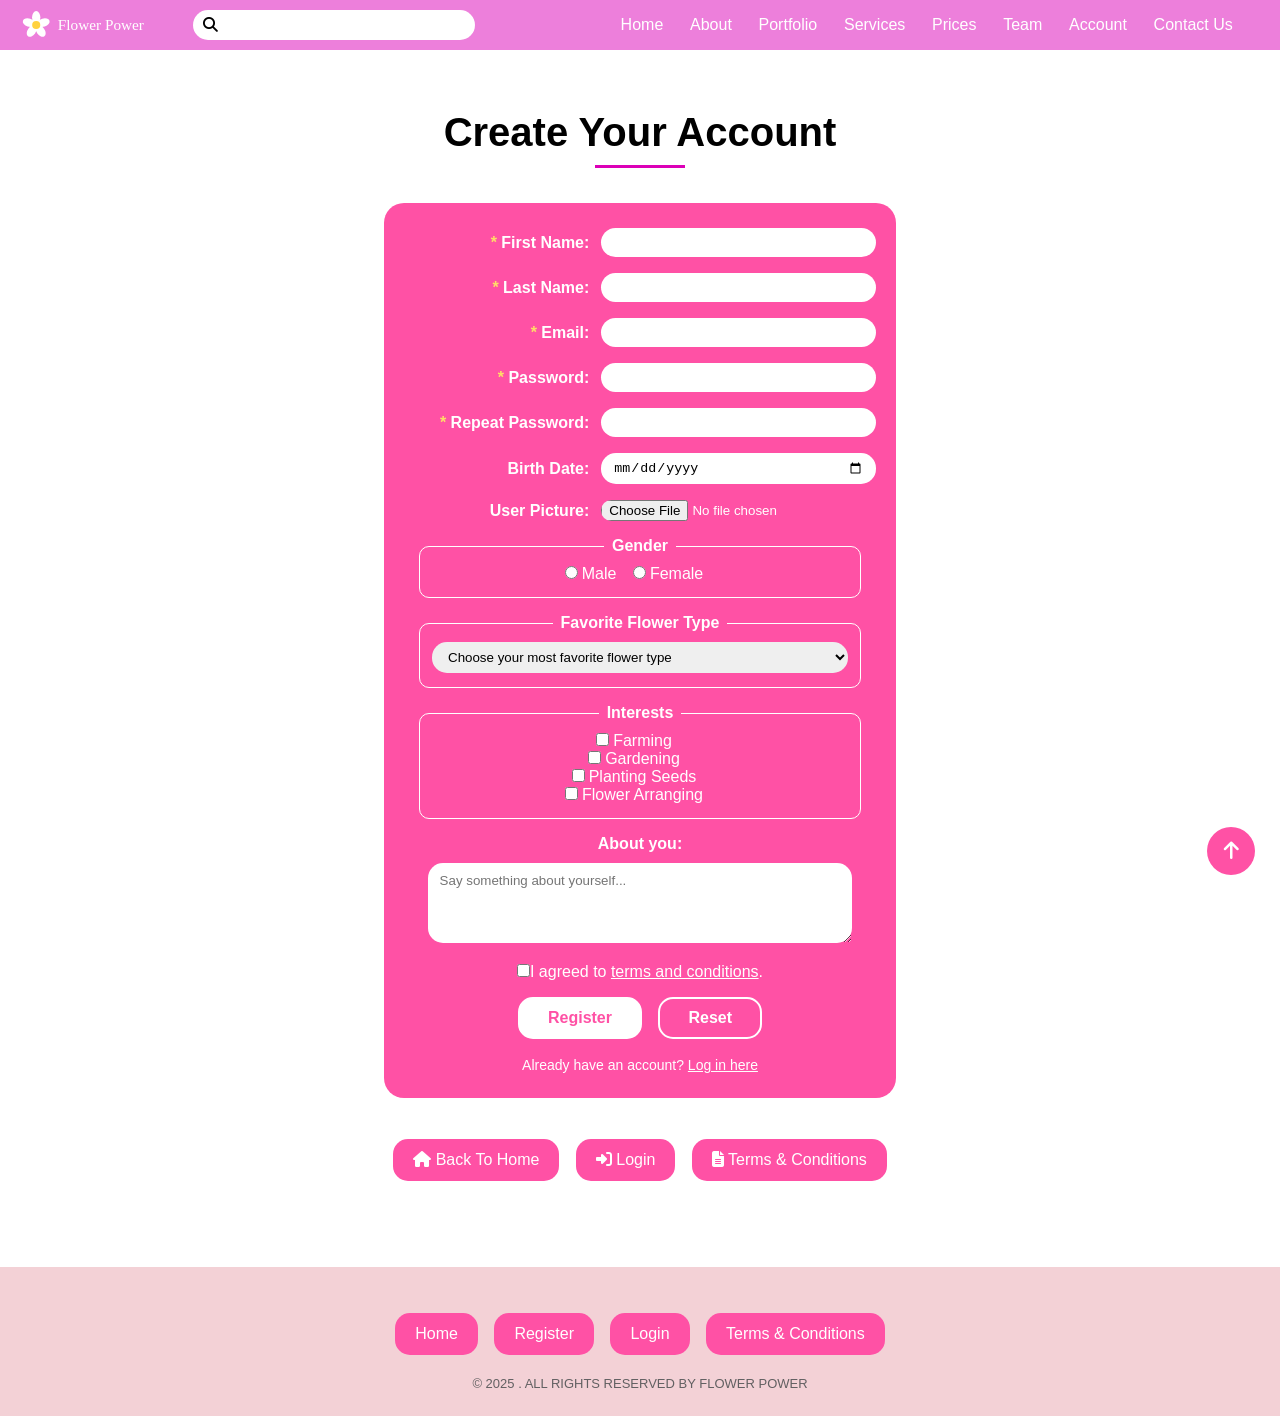
==== commit abf011e6: "Add files via upload" ====
--- a/Form.html
+++ b/Form.html
@@ -4,12 +4,13 @@
     <meta charset="UTF-8" />
     <meta name="viewport" content="width=device-width, initial-scale=1" />
     <title>Registration | Flower Power</title>
+    <link rel="icon" type="image/svg+xml" href="Assets/favicon.svg" />
     <link rel="stylesheet" href="css/style.css" />
     <link rel="stylesheet" href="css/all.css" />
   </head>
   <body>
     <div class="header">
-      <a href="index.html#home"><i class="fa-solid fa-house home-icon"></i></a>
+      <a href="index.html#home" class="logo-link"><img src="Assets/logo.svg" alt="Flower Power - home" class="logo" /></a>
       <input type="text" class="search-box" aria-label="search" />
       <i class="fa-solid fa-magnifying-glass search-icon"></i>
       <ul class="links">
@@ -32,9 +33,9 @@
     </div>
     <div class="page" id="home">
       <div class="page-container">
-        <h2 class="title page-title">create your account</h2>
+        <h1 class="title page-title">create your account</h1>
         <p class="underline"></p>
-        <form class="reg-form" action="thankyou.html" method="get">
+        <form class="reg-form" action="thankyou.html" method="post">
           <input type="hidden" value="0982782917289" name="user-id" />
 
           <div class="form-row">
--- a/css/style.css
+++ b/css/style.css
@@ -31,6 +31,13 @@
   display: flex;
 }
 
+.logo {
+  display: block;
+  height: 36px;
+  width: auto;
+  margin: 7px 20px;
+}
+
 .home-icon {
   color: #fff;
   font-size: 22px;
@@ -49,7 +56,7 @@
 .search-icon {
   position: absolute;
   top: 17px;
-  left: 90px;
+  left: 203px;
   font-size: 15px;
 }
 
